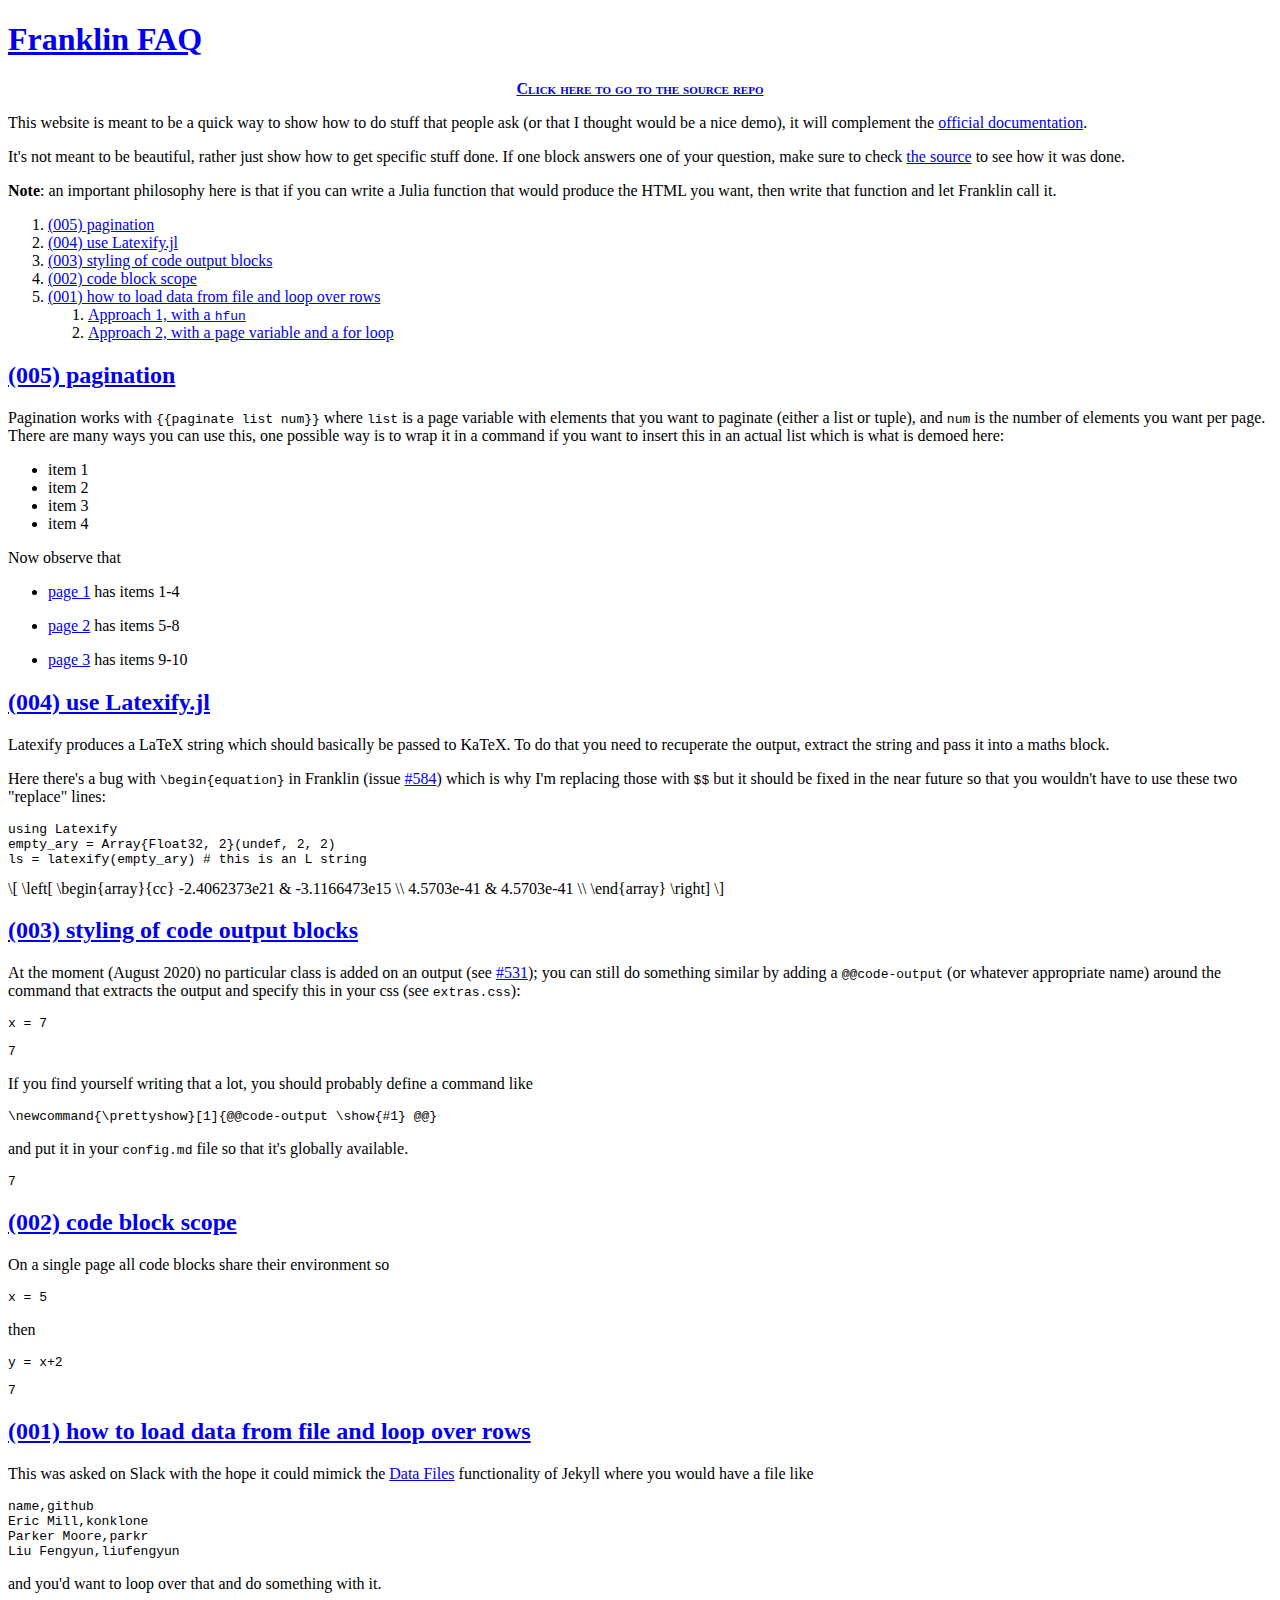
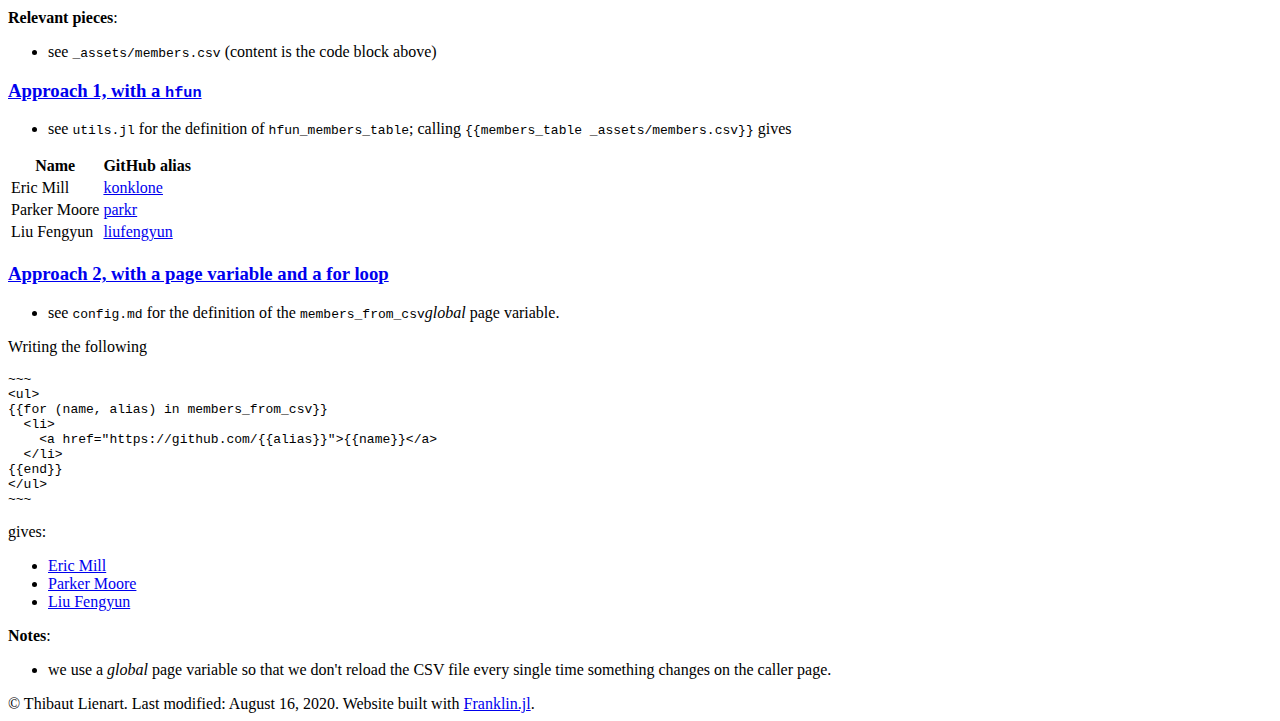
==== 1/index.html @ 9feac32e "Deploying to gh-pages from  @ feb9818a357d346e579381f960f80bff23fdf3ef 🚀" ====
<!doctype html>
<html lang="en">
<head>
  <meta charset="UTF-8">
  <meta name="viewport" content="width=device-width, initial-scale=1">
   <link rel="stylesheet" href="/FranklinFAQ/libs/katex/katex.min.css">
     
   <link rel="stylesheet" href="/FranklinFAQ/libs/highlight/github.min.css">
   
  <link rel="stylesheet" href="/FranklinFAQ/css/franklin.css">
  <link rel="stylesheet" href="/FranklinFAQ/css/extras.css">
   <title>Franklin FAQ</title>  
</head>
<body>

<!-- Content appended here -->
<div class="franklin-content"><h1 id="franklin_faq"><a href="#franklin_faq">Franklin FAQ</a></h1>
<span style="text-align:center;width:100%;display:inline-block;font-variant-caps:small-caps"><a href="https://github.com/tlienart/FranklinFAQ"><strong>Click here to go to the source repo</strong></a></span>
<p>This website is meant to be a quick way to show how to do stuff that people ask &#40;or that I thought would be a nice demo&#41;, it will complement the <a href="https://franklinjl.org/">official documentation</a>.</p>
<p>It&#39;s not meant to be beautiful, rather just show how to get specific stuff done. If one block answers one of your question, make sure to check <a href="https://github.com/tlienart/FranklinFAQ/blob/master/index.md">the source</a> to see how it was done.</p>
<p><strong>Note</strong>: an important philosophy here is that if you can write a Julia function that would produce the HTML you want, then write that function and let Franklin call it.</p>
<div class="franklin-toc"><ol><li><a href="#005_pagination">&#40;005&#41; pagination</a></li><li><a href="#004_use_latexifyjl">&#40;004&#41; use Latexify.jl</a></li><li><a href="#003_styling_of_code_output_blocks">&#40;003&#41; styling of code output blocks</a></li><li><a href="#002_code_block_scope">&#40;002&#41; code block scope</a></li><li><a href="#001_how_to_load_data_from_file_and_loop_over_rows">&#40;001&#41; how to load data from file and loop over rows</a><ol><li><a href="#approach_1_with_a_hfun">Approach 1, with a <code>hfun</code></a></li><li><a href="#approach_2_with_a_page_variable_and_a_for_loop">Approach 2, with a page variable and a for loop</a></li></ol></li></ol></div>
<h2 id="005_pagination"><a href="#005_pagination">&#40;005&#41; pagination</a></h2>
<p>Pagination works with <code>&#123;&#123;paginate list num&#125;&#125;</code> where <code>list</code> is a page variable with elements that you want to paginate &#40;either a list or tuple&#41;, and <code>num</code> is the number of elements you want per page. There are many ways you can use this, one possible way is to wrap it in a command if you want to insert this in an actual list which is what is demoed here:</p>
<ul><li>item 1</li><li>item 2</li><li>item 3</li><li>item 4</li></ul>
<p>Now observe that</p>
<ul>
<li><p><a href="/FranklinFAQ/1/">page 1</a> has items 1-4</p>
</li>
<li><p><a href="/FranklinFAQ/2/">page 2</a> has items 5-8</p>
</li>
<li><p><a href="/FranklinFAQ/3/">page 3</a> has items 9-10</p>
</li>
</ul>
<h2 id="004_use_latexifyjl"><a href="#004_use_latexifyjl">&#40;004&#41; use Latexify.jl</a></h2>
<p>Latexify produces a LaTeX string which should basically be passed to KaTeX. To do that you need to recuperate the output, extract the string and pass it into a maths block.</p>
<p>Here there&#39;s a bug with <code>\begin&#123;equation&#125;</code> in Franklin &#40;issue <a href="https://github.com/tlienart/Franklin.jl/issues/584">#584</a>&#41; which is why I&#39;m replacing those with <code>&#36;&#36;</code> but it should be fixed in the near future so that you wouldn&#39;t have to use these two &quot;replace&quot; lines:</p>
<pre><code class="language-julia">using Latexify
empty_ary = Array{Float32, 2}(undef, 2, 2)
ls = latexify(empty_ary) # this is an L string</code></pre>
\[
\left[
\begin{array}{cc}
-2.4062373e21 & -3.1166473e15 \\
4.5703e-41 & 4.5703e-41 \\
\end{array}
\right]
\]
<h2 id="003_styling_of_code_output_blocks"><a href="#003_styling_of_code_output_blocks">&#40;003&#41; styling of code output blocks</a></h2>
<p>At the moment &#40;August 2020&#41; no particular class is added on an output &#40;see <a href="https://github.com/tlienart/Franklin.jl/issues/531">#531</a>&#41;; you can still do something similar by adding a <code>@@code-output</code> &#40;or whatever appropriate name&#41; around the command that extracts the output and specify this in your css &#40;see <code>extras.css</code>&#41;:</p>
<pre><code class="language-julia">x = 7</code></pre>
<div class="code-output"><pre><code class="plaintext">7</code></pre></div>
<p>If you find yourself writing that a lot, you should probably define a command like</p>
<pre><code class="language-plaintext">\newcommand{\prettyshow}[1]{@@code-output \show{#1} @@}</code></pre>
<p>and put it in your <code>config.md</code> file so that it&#39;s globally available.</p>
<div class="code-output"><pre><code class="plaintext">7</code></pre></div>
<h2 id="002_code_block_scope"><a href="#002_code_block_scope">&#40;002&#41; code block scope</a></h2>
<p>On a single page all code blocks share their environment so</p>
<pre><code class="language-julia">x = 5</code></pre>
<p>then</p>
<pre><code class="language-julia">y = x+2</code></pre>
<pre><code class="plaintext">7</code></pre>
<h2 id="001_how_to_load_data_from_file_and_loop_over_rows"><a href="#001_how_to_load_data_from_file_and_loop_over_rows">&#40;001&#41; how to load data from file and loop over rows</a></h2>
<p>This was asked on Slack with the hope it could mimick the <a href="https://jekyllrb.com/docs/datafiles/">Data Files</a> functionality of Jekyll where you would have a file like</p>
<pre><code class="language-julia">name,github
Eric Mill,konklone
Parker Moore,parkr
Liu Fengyun,liufengyun</code></pre>
<p>and you&#39;d want to loop over that and do something with it.</p>
<p><strong>Relevant pieces</strong>:</p>
<ul>
<li><p>see <code>_assets/members.csv</code> &#40;content is the code block above&#41;</p>
</li>
</ul>
<h3 id="approach_1_with_a_hfun"><a href="#approach_1_with_a_hfun">Approach 1, with a <code>hfun</code></a></h3>
<ul>
<li><p>see <code>utils.jl</code> for the definition of <code>hfun_members_table</code>; calling <code>&#123;&#123;members_table _assets/members.csv&#125;&#125;</code> gives</p>
</li>
</ul>
<table><tr><th>Name</th><th>GitHub alias</th></tr><tr><td>Eric Mill</td><td><a href="https://github.com/konklone">konklone</a></td></tr><tr><td>Parker Moore</td><td><a href="https://github.com/parkr">parkr</a></td></tr><tr><td>Liu Fengyun</td><td><a href="https://github.com/liufengyun">liufengyun</a></td></tr></table>
<h3 id="approach_2_with_a_page_variable_and_a_for_loop"><a href="#approach_2_with_a_page_variable_and_a_for_loop">Approach 2, with a page variable and a for loop</a></h3>
<ul>
<li><p>see <code>config.md</code> for the definition of the <code>members_from_csv</code><em>global</em> page variable.</p>
</li>
</ul>
<p>Writing the following</p>
<pre><code class="language-html">~~~
&lt;ul&gt;
&#123;&#123;for &#40;name, alias&#41; in members_from_csv&#125;&#125;
  &lt;li&gt;
    &lt;a href&#61;&quot;https://github.com/&#123;&#123;alias&#125;&#125;&quot;&gt;&#123;&#123;name&#125;&#125;&lt;/a&gt;
  &lt;/li&gt;
&#123;&#123;end&#125;&#125;
&lt;/ul&gt;
~~~</code></pre>
<p>gives:</p>

<ul>

  <li>
    <a href="https://github.com/konklone">Eric Mill</a>
  </li>

  <li>
    <a href="https://github.com/parkr">Parker Moore</a>
  </li>

  <li>
    <a href="https://github.com/liufengyun">Liu Fengyun</a>
  </li>

</ul>

<p><strong>Notes</strong>:</p>
<ul>
<li><p>we use a <em>global</em> page variable so that we don&#39;t reload the CSV file every single time something changes on the caller page.</p>
</li>
</ul>
<div class="page-foot">
  <div class="copyright">
    &copy; Thibaut Lienart. Last modified: August 16, 2020. Website built with <a href="https://github.com/tlienart/Franklin.jl">Franklin.jl</a>.
  </div>
</div>
</div><!-- CONTENT ENDS HERE -->
    
        <script src="/FranklinFAQ/libs/katex/katex.min.js"></script>
<script src="/FranklinFAQ/libs/katex/auto-render.min.js"></script>
<script>renderMathInElement(document.body)</script>

    
    
        <script src="/FranklinFAQ/libs/highlight/highlight.pack.js"></script>
<script>hljs.initHighlightingOnLoad();hljs.configure({tabReplace: '    '});</script>

    
  </body>
</html>
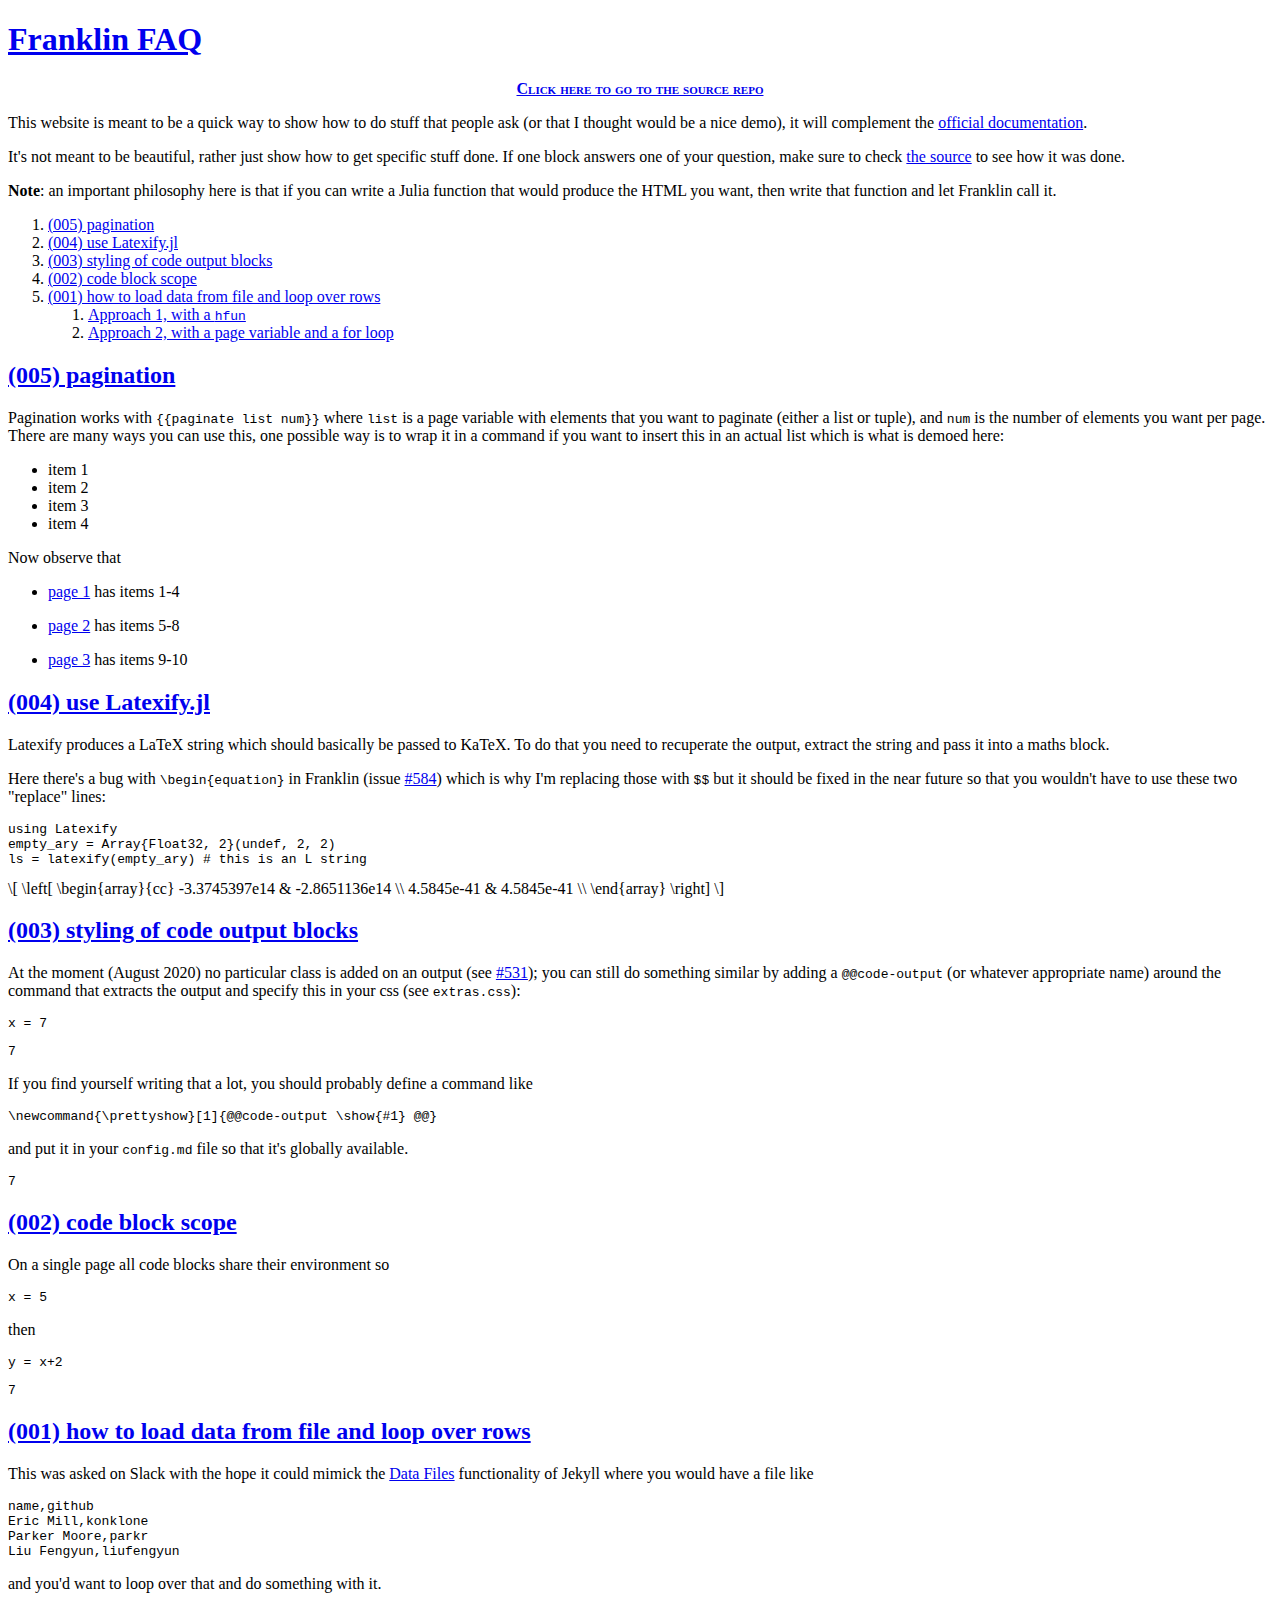
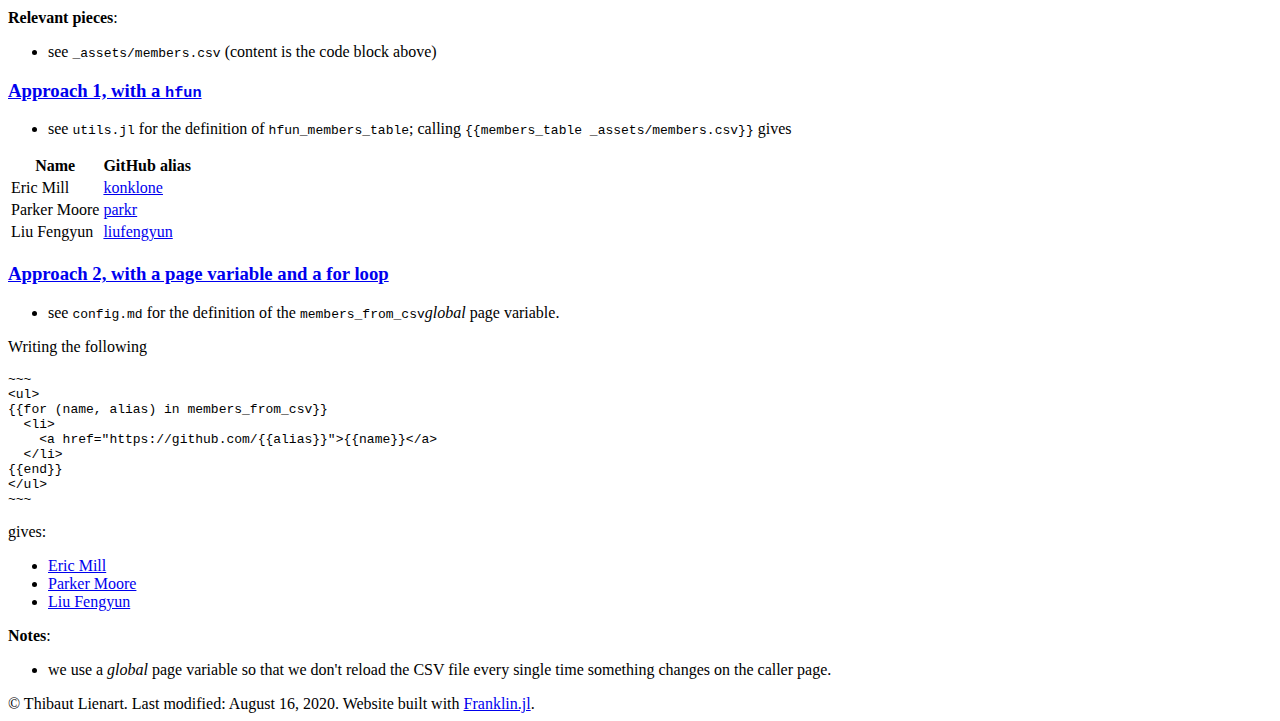
==== commit a37f7675: "Deploying to gh-pages from  @ 48cf876c4f52ea66ea9276e7b94e82dc60775326 🚀" ====
--- a/1/index.html
+++ b/1/index.html
@@ -41,8 +41,8 @@
 \[
 \left[
 \begin{array}{cc}
--2.4062373e21 & -3.1166473e15 \\
-4.5703e-41 & 4.5703e-41 \\
+-3.3745397e14 & -2.8651136e14 \\
+4.5845e-41 & 4.5845e-41 \\
 \end{array}
 \right]
 \]
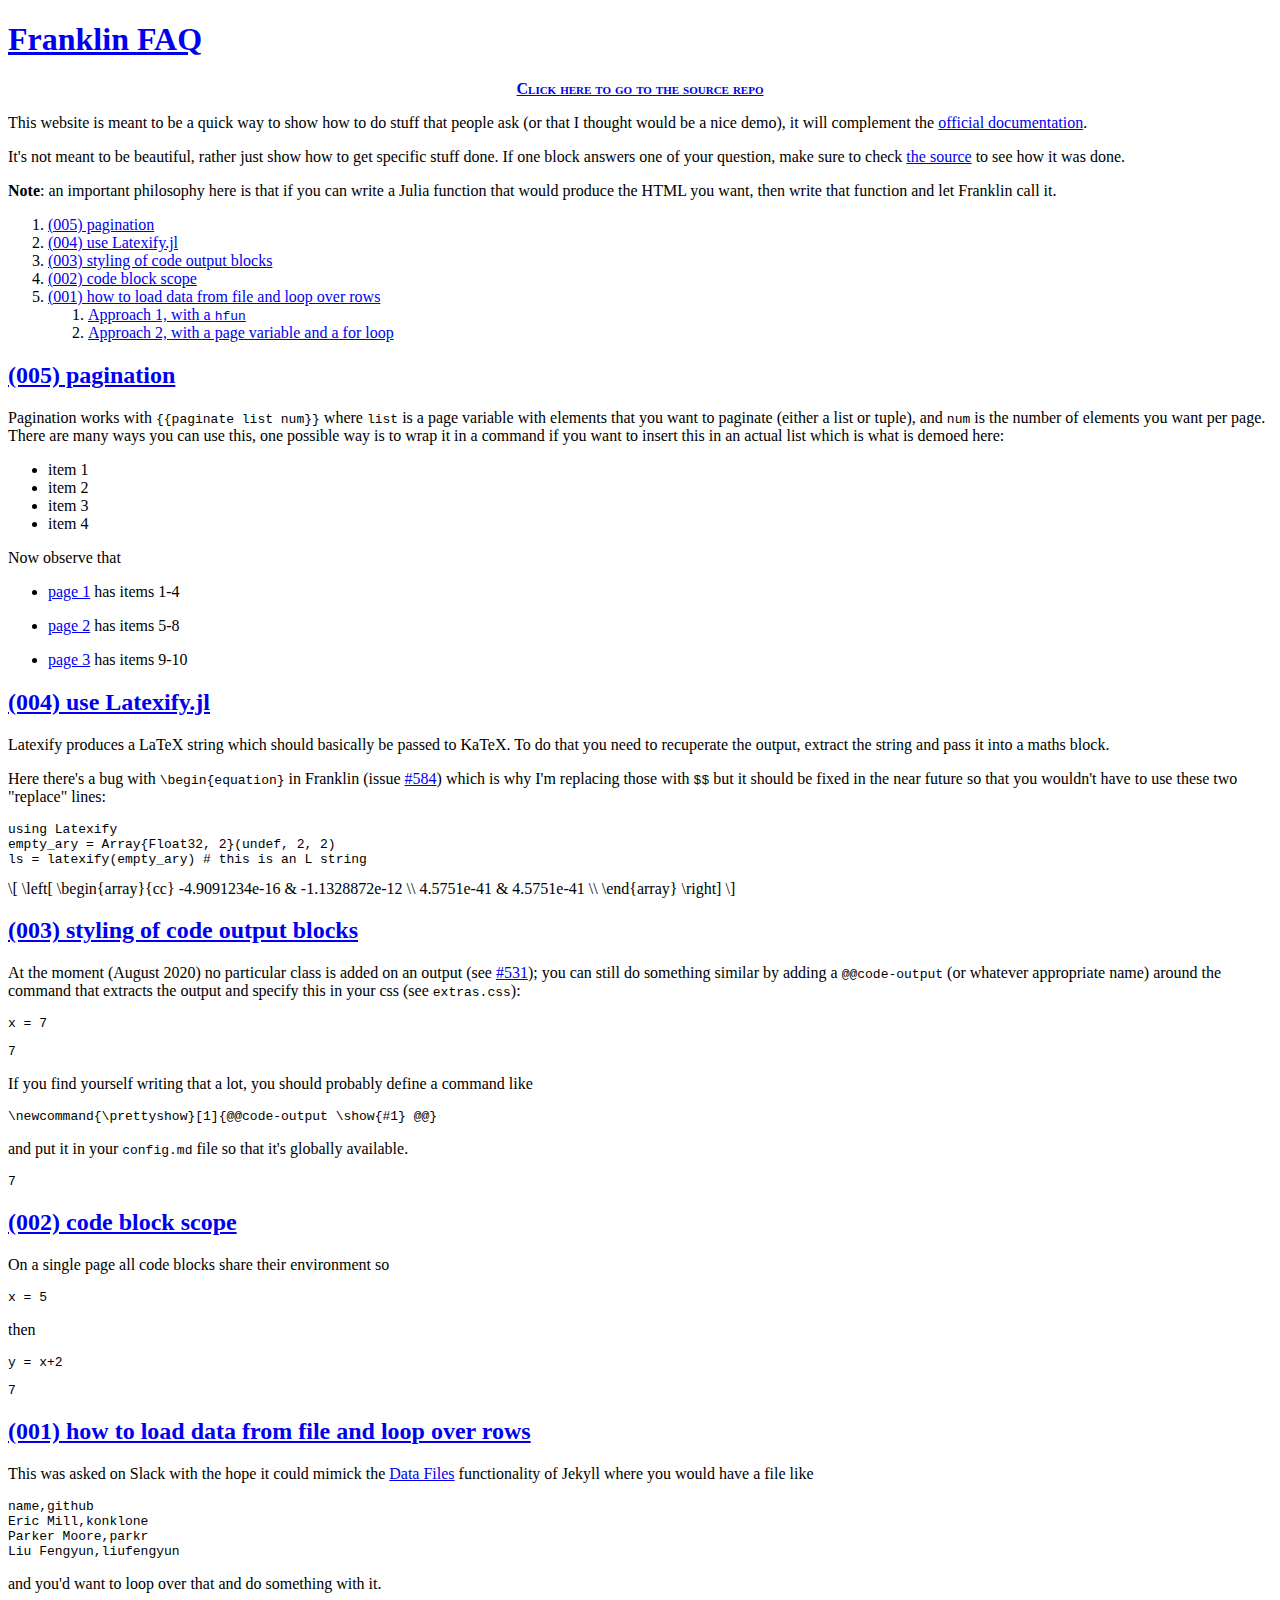
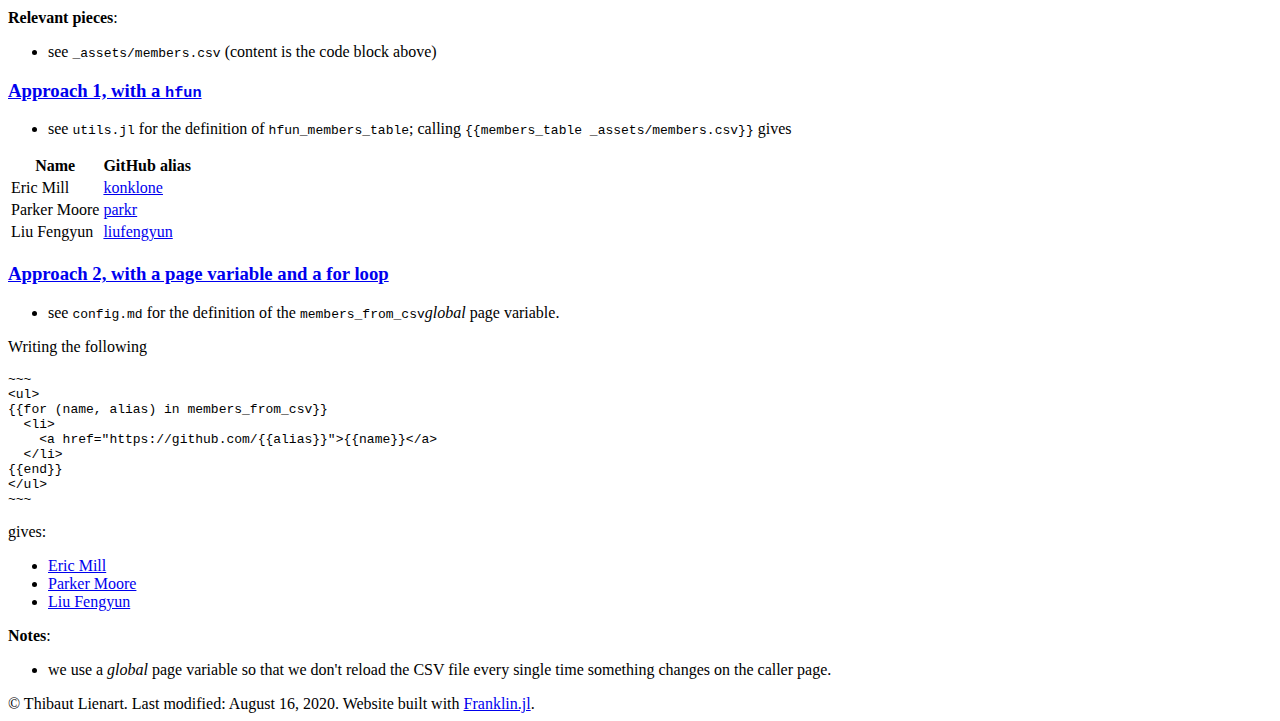
==== commit 3a5b9c9f: "Deploying to gh-pages from  @ e378e095144e70cf9c72ea2bb9b92b0eb625f493 🚀" ====
--- a/1/index.html
+++ b/1/index.html
@@ -22,14 +22,14 @@
 <div class="franklin-toc"><ol><li><a href="#005_pagination">&#40;005&#41; pagination</a></li><li><a href="#004_use_latexifyjl">&#40;004&#41; use Latexify.jl</a></li><li><a href="#003_styling_of_code_output_blocks">&#40;003&#41; styling of code output blocks</a></li><li><a href="#002_code_block_scope">&#40;002&#41; code block scope</a></li><li><a href="#001_how_to_load_data_from_file_and_loop_over_rows">&#40;001&#41; how to load data from file and loop over rows</a><ol><li><a href="#approach_1_with_a_hfun">Approach 1, with a <code>hfun</code></a></li><li><a href="#approach_2_with_a_page_variable_and_a_for_loop">Approach 2, with a page variable and a for loop</a></li></ol></li></ol></div>
 <h2 id="005_pagination"><a href="#005_pagination">&#40;005&#41; pagination</a></h2>
 <p>Pagination works with <code>&#123;&#123;paginate list num&#125;&#125;</code> where <code>list</code> is a page variable with elements that you want to paginate &#40;either a list or tuple&#41;, and <code>num</code> is the number of elements you want per page. There are many ways you can use this, one possible way is to wrap it in a command if you want to insert this in an actual list which is what is demoed here:</p>
-<ul><li>item 1</li><li>item 2</li><li>item 3</li><li>item 4</li></ul>
+<p><a id="pgex" class="anchor"></a> <ul><li>item 1</li><li>item 2</li><li>item 3</li><li>item 4</li></ul></p>
 <p>Now observe that</p>
 <ul>
-<li><p><a href="/FranklinFAQ/1/">page 1</a> has items 1-4</p>
+<li><p><a href="/FranklinFAQ/1/#pgex">page 1</a> has items 1-4</p>
 </li>
-<li><p><a href="/FranklinFAQ/2/">page 2</a> has items 5-8</p>
+<li><p><a href="/FranklinFAQ/2/#pgex">page 2</a> has items 5-8</p>
 </li>
-<li><p><a href="/FranklinFAQ/3/">page 3</a> has items 9-10</p>
+<li><p><a href="/FranklinFAQ/3/#pgex">page 3</a> has items 9-10</p>
 </li>
 </ul>
 <h2 id="004_use_latexifyjl"><a href="#004_use_latexifyjl">&#40;004&#41; use Latexify.jl</a></h2>
@@ -41,8 +41,8 @@
 \[
 \left[
 \begin{array}{cc}
--3.3745397e14 & -2.8651136e14 \\
-4.5845e-41 & 4.5845e-41 \\
+-4.9091234e-16 & -1.1328872e-12 \\
+4.5751e-41 & 4.5751e-41 \\
 \end{array}
 \right]
 \]
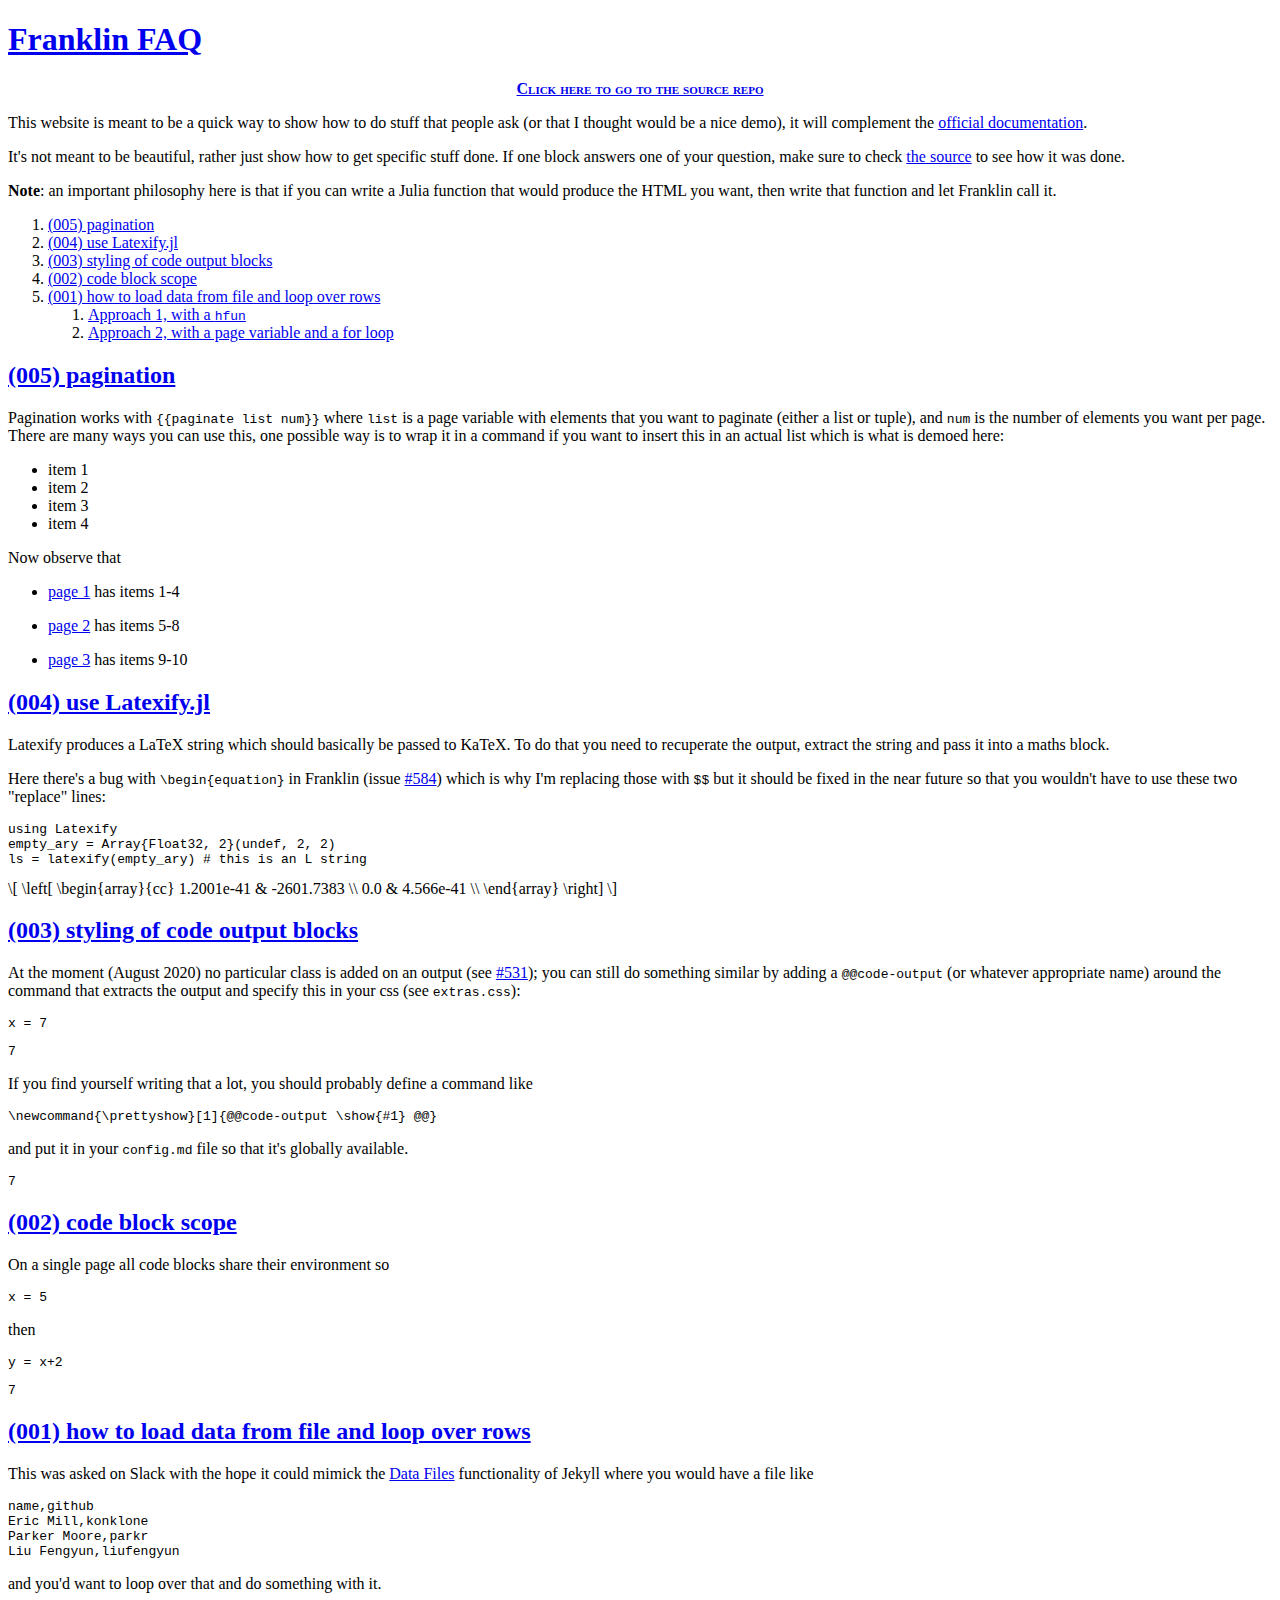
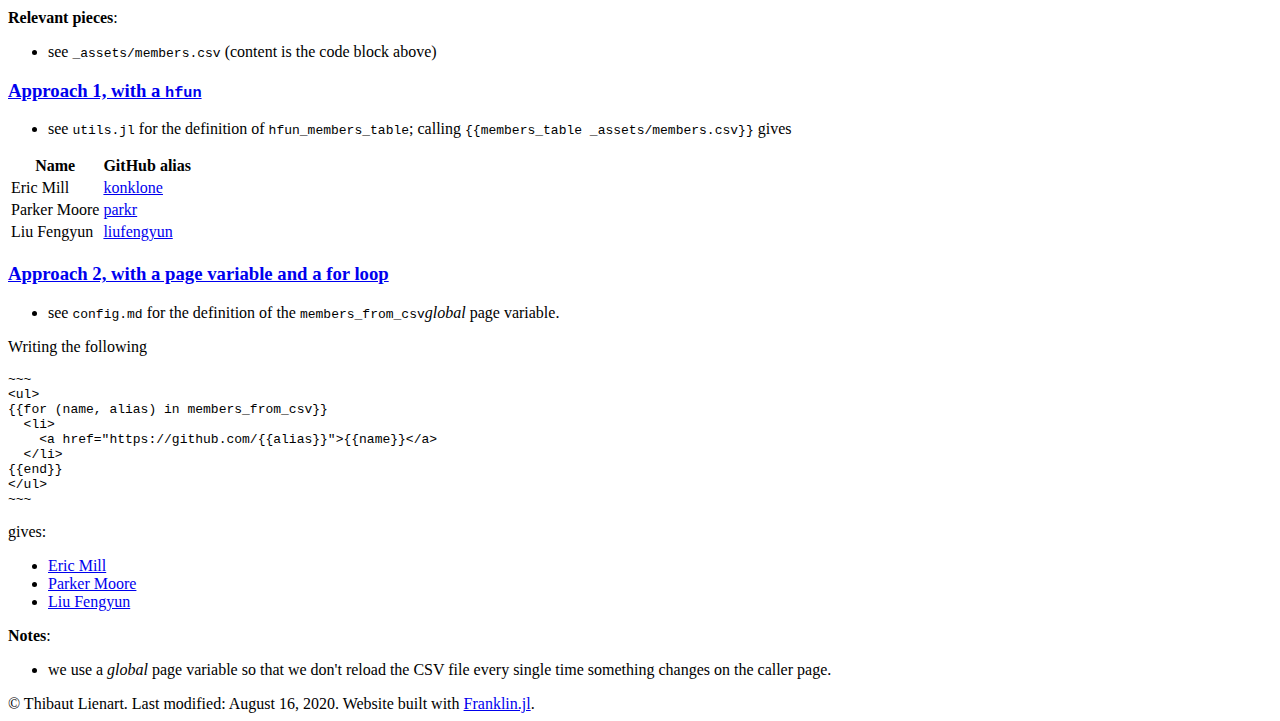
==== commit b820cf98: "Deploying to gh-pages from  @ c6a08ec61bcc3b9dcb2af9f54ccca99a926adfb9 🚀" ====
--- a/1/index.html
+++ b/1/index.html
@@ -41,8 +41,8 @@
 \[
 \left[
 \begin{array}{cc}
--4.9091234e-16 & -1.1328872e-12 \\
-4.5751e-41 & 4.5751e-41 \\
+1.2001e-41 & -2601.7383 \\
+0.0 & 4.566e-41 \\
 \end{array}
 \right]
 \]
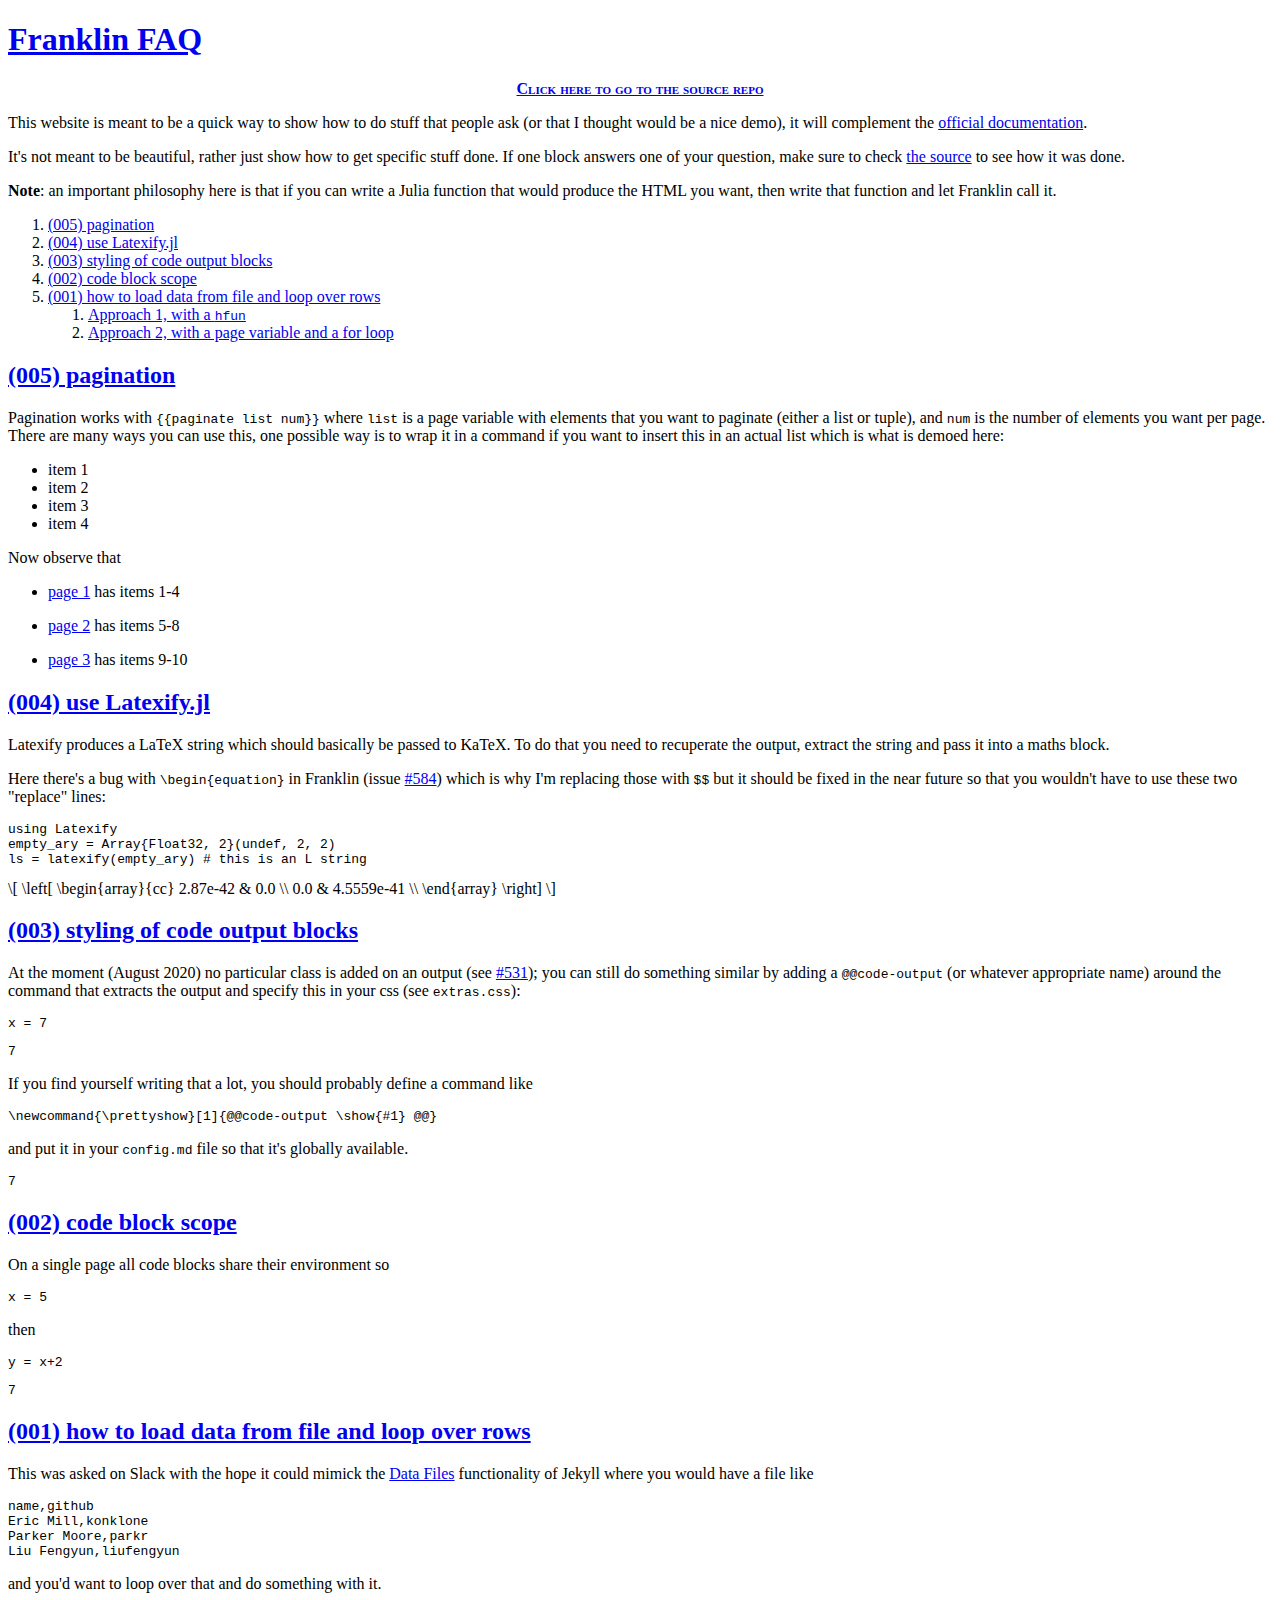
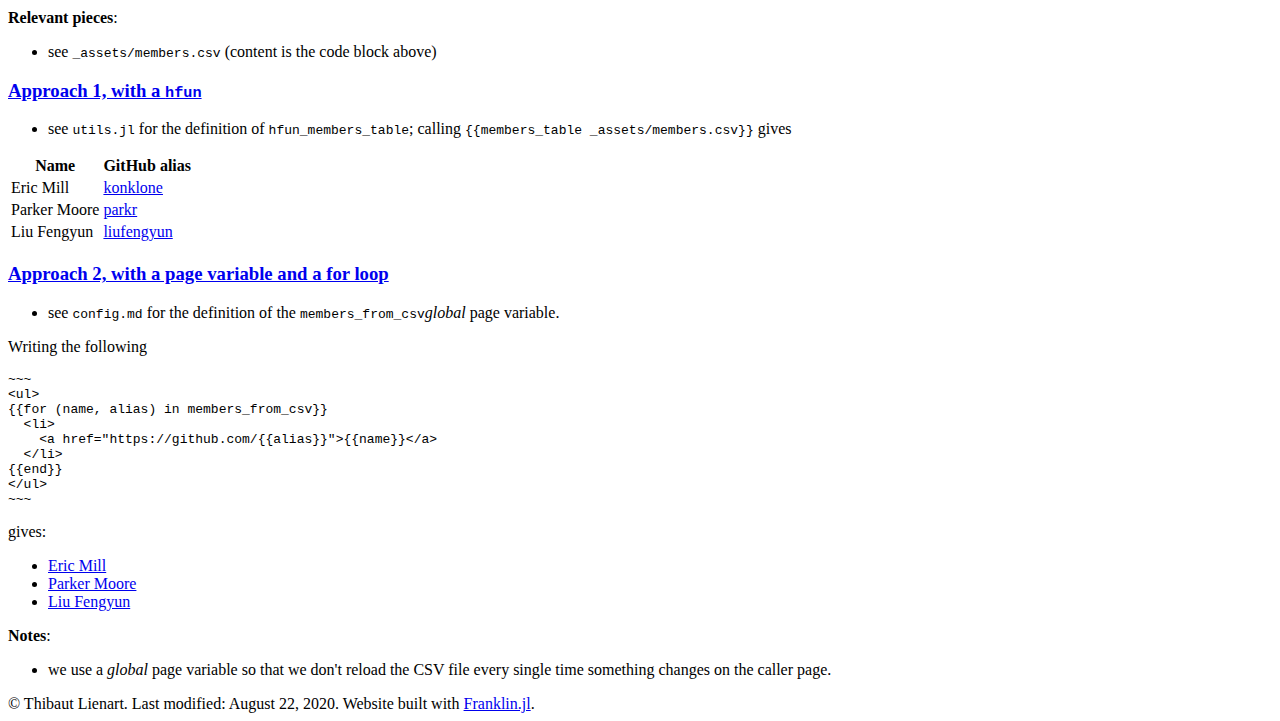
==== commit 90145327: "Deploying to gh-pages from  @ bbf632eab77282ddaac81a433f2b0025325c365d 🚀" ====
--- a/1/index.html
+++ b/1/index.html
@@ -41,8 +41,8 @@
 \[
 \left[
 \begin{array}{cc}
-1.2001e-41 & -2601.7383 \\
-0.0 & 4.566e-41 \\
+2.87e-42 & 0.0 \\
+0.0 & 4.5559e-41 \\
 \end{array}
 \right]
 \]
@@ -118,7 +118,7 @@
 </ul>
 <div class="page-foot">
   <div class="copyright">
-    &copy; Thibaut Lienart. Last modified: August 16, 2020. Website built with <a href="https://github.com/tlienart/Franklin.jl">Franklin.jl</a>.
+    &copy; Thibaut Lienart. Last modified: August 22, 2020. Website built with <a href="https://github.com/tlienart/Franklin.jl">Franklin.jl</a>.
   </div>
 </div>
 </div><!-- CONTENT ENDS HERE -->
